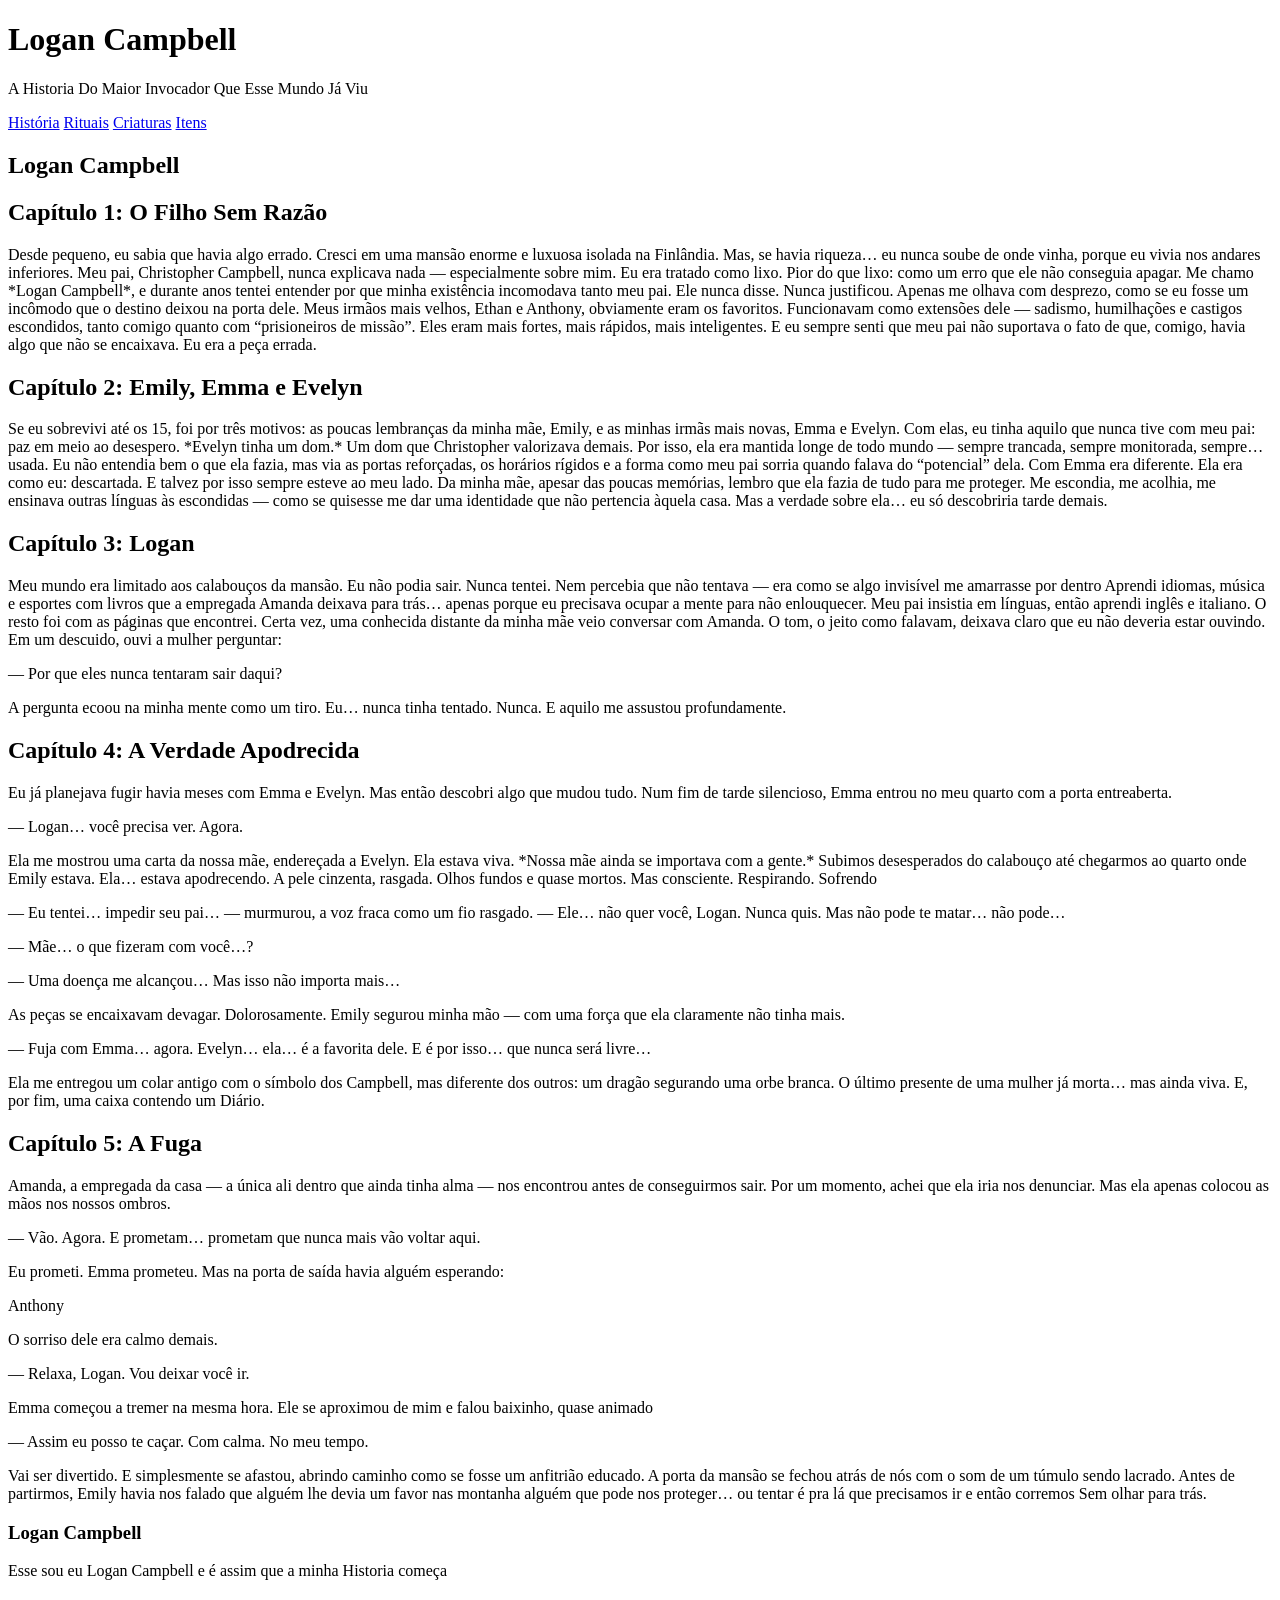
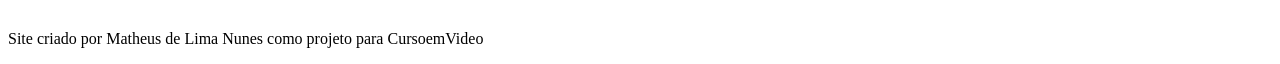
==== paginas/index.html @ 11443d15 "Organizando projeto" ====
<!DOCTYPE html>
<html lang="pt-br">
<head>
    <meta charset="UTF-8">
    <meta name="viewport" content="width=device-width, initial-scale=1.0">
    <link rel="shortcut icon" href="favicon/favicon do careca.png" type="image/x-icon">
    <link rel="stylesheet" href="style.css">
    <title>Logan Campbell</title>
</head>
<body>
    <header>
        <h1>Logan Campbell</h1>
        <p>A Historia Do Maior Invocador Que Esse Mundo Já Viu</p>
    </header>
    <nav>
        <a href="index.html" target="_self">História</a>
        <a href="rituais.html" target="_self">Rituais</a>
        <a href="criaturas.html" target="_self">Criaturas</a>
        <a href="itens.html">Itens</a>
    </nav>
    <main>
        <article>
            <h1>Logan Campbell</h1>
            <h2>Capítulo 1: O Filho Sem Razão</h2>
            <p>Desde pequeno, eu sabia que havia algo errado. Cresci em uma mansão enorme e luxuosa isolada na Finlândia. Mas, se havia riqueza… eu nunca soube de onde vinha, porque eu vivia nos andares inferiores. Meu pai, Christopher Campbell, nunca explicava nada — especialmente sobre mim. Eu era tratado como lixo. Pior do que lixo: como um erro que ele não conseguia apagar. Me chamo *Logan Campbell*, e durante anos tentei entender por que minha existência incomodava tanto meu pai. Ele nunca disse. Nunca justificou. Apenas me olhava com desprezo, como se eu fosse um incômodo que o destino deixou na porta dele. Meus irmãos mais velhos, Ethan e Anthony, obviamente eram os favoritos. Funcionavam como extensões dele — sadismo, humilhações e castigos escondidos, tanto comigo quanto com “prisioneiros de missão”. Eles eram mais fortes, mais rápidos, mais inteligentes. E eu sempre senti que meu pai não suportava o fato de que, comigo, havia algo que não se encaixava. Eu era a peça errada.</p>


            <h2>Capítulo 2: Emily, Emma e Evelyn</h2>
            <p>Se eu sobrevivi até os 15, foi por três motivos: as poucas lembranças da minha mãe, Emily, e as minhas irmãs mais novas, Emma e Evelyn. Com elas, eu tinha aquilo que nunca tive com meu pai: paz em meio ao desespero. *Evelyn tinha um dom.* Um dom que Christopher valorizava demais. Por isso, ela era mantida longe de todo mundo — sempre trancada, sempre monitorada, sempre… usada. Eu não entendia bem o que ela fazia, mas via as portas reforçadas, os horários rígidos e a forma como meu pai sorria quando falava do “potencial” dela. Com Emma era diferente. Ela era como eu: descartada. E talvez por isso sempre esteve ao meu lado. Da minha mãe, apesar das poucas memórias, lembro que ela fazia de tudo para me proteger. Me escondia, me acolhia, me ensinava outras línguas às escondidas — como se quisesse me dar uma identidade que não pertencia àquela casa. Mas a verdade sobre ela… eu só descobriria tarde demais.</p>


            <h2>Capítulo 3: Logan</h2>
            <p>Meu mundo era limitado aos calabouços da mansão. Eu não podia sair. Nunca tentei. Nem percebia que não tentava — era como se algo invisível me amarrasse por dentro Aprendi idiomas, música e esportes com livros que a empregada Amanda deixava para trás… apenas porque eu precisava ocupar a mente para não enlouquecer. Meu pai insistia em línguas, então aprendi inglês e italiano. O resto foi com as páginas que encontrei. Certa vez, uma conhecida distante da minha mãe veio conversar com Amanda. O tom, o jeito como falavam, deixava claro que eu não deveria estar ouvindo. Em um descuido, ouvi a mulher perguntar:</p>
            <p>— Por que eles nunca tentaram sair daqui?</p>
            <p>A pergunta ecoou na minha mente como um tiro. Eu… nunca tinha tentado. Nunca. E aquilo me assustou profundamente.</p>


            <h2>Capítulo 4: A Verdade Apodrecida</h2>
            <p>Eu já planejava fugir havia meses com Emma e Evelyn. Mas então descobri algo que mudou tudo. Num fim de tarde silencioso, Emma entrou no meu quarto com a porta entreaberta.</p>
            <p>— Logan… você precisa ver. Agora.</p>
            <p>Ela me mostrou uma carta da nossa mãe, endereçada a Evelyn. Ela estava viva. *Nossa mãe ainda se importava com a gente.* Subimos desesperados do calabouço até chegarmos ao quarto onde Emily estava. Ela… estava apodrecendo. A pele cinzenta, rasgada. Olhos fundos e quase mortos. Mas consciente. Respirando. <span>Sofrendo</span></p> 
            <p>— Eu tentei… impedir seu pai… — murmurou, a voz fraca como um fio rasgado. — Ele… não quer você, Logan. Nunca quis. Mas não pode te matar… não pode…</p>
            <p>— Mãe… o que fizeram com você…?</p>
            <p>— Uma doença me alcançou… Mas isso não importa mais…</p>
            <p>As peças se encaixavam devagar. Dolorosamente. Emily segurou minha mão — com uma força que ela claramente não tinha mais.</p>
            <p>— Fuja com Emma… agora. Evelyn… ela… é a favorita dele. E é por isso… que nunca será livre…</p>
            <p>Ela me entregou um colar antigo com o símbolo dos Campbell, mas diferente dos outros: um dragão segurando uma orbe branca.
            O último presente de uma mulher já morta… mas ainda viva. E, por fim, uma caixa contendo um Diário.</p>


            <h2>Capítulo 5: A Fuga</h2>
            <p>Amanda, a empregada da casa — a única ali dentro que ainda tinha alma — nos encontrou antes de conseguirmos sair. Por um momento, achei que ela iria nos denunciar. Mas ela apenas colocou as mãos nos nossos ombros.</p>
            <p>— Vão. Agora. E prometam… prometam que nunca mais vão voltar aqui.</p>
            <p>Eu prometi. Emma prometeu. Mas na porta de saída havia alguém esperando:</p>
            <p><span>Anthony</span></p>
            <p>O sorriso dele era calmo demais.</p>
            <p>— Relaxa, Logan. Vou deixar você ir.</p>
            <p>Emma começou a tremer na mesma hora. Ele se aproximou de mim e falou baixinho, quase animado</p>
            <p>— Assim eu posso te caçar. Com calma. No meu tempo.</p>
            <p>Vai ser divertido. E simplesmente se afastou, abrindo caminho como se fosse um anfitrião educado. A porta da mansão se fechou atrás de nós com o som de um túmulo sendo lacrado. Antes de partirmos, Emily havia nos falado que alguém lhe devia um favor nas montanha alguém que pode nos proteger… ou tentar é pra lá que precisamos ir e então corremos Sem olhar para trás.</p>
            <aside>
                <h3>Logan Campbell</h3>
                <p class="foda">Esse sou eu Logan Campbell e é assim que a minha Historia começa</p>
                <picture>
                    <source media="(max-width:700px)" srcset="imagem/logan_400x400.png">
                    <img src="imagem/logan(original).jpg" alt="">
                </picture>
            </aside>
        </article>
    </main>
    <footer>
        <p>Site criado por <span>Matheus de Lima Nunes</span> como projeto para CursoemVideo</p>
    </footer>
</body>
</html>
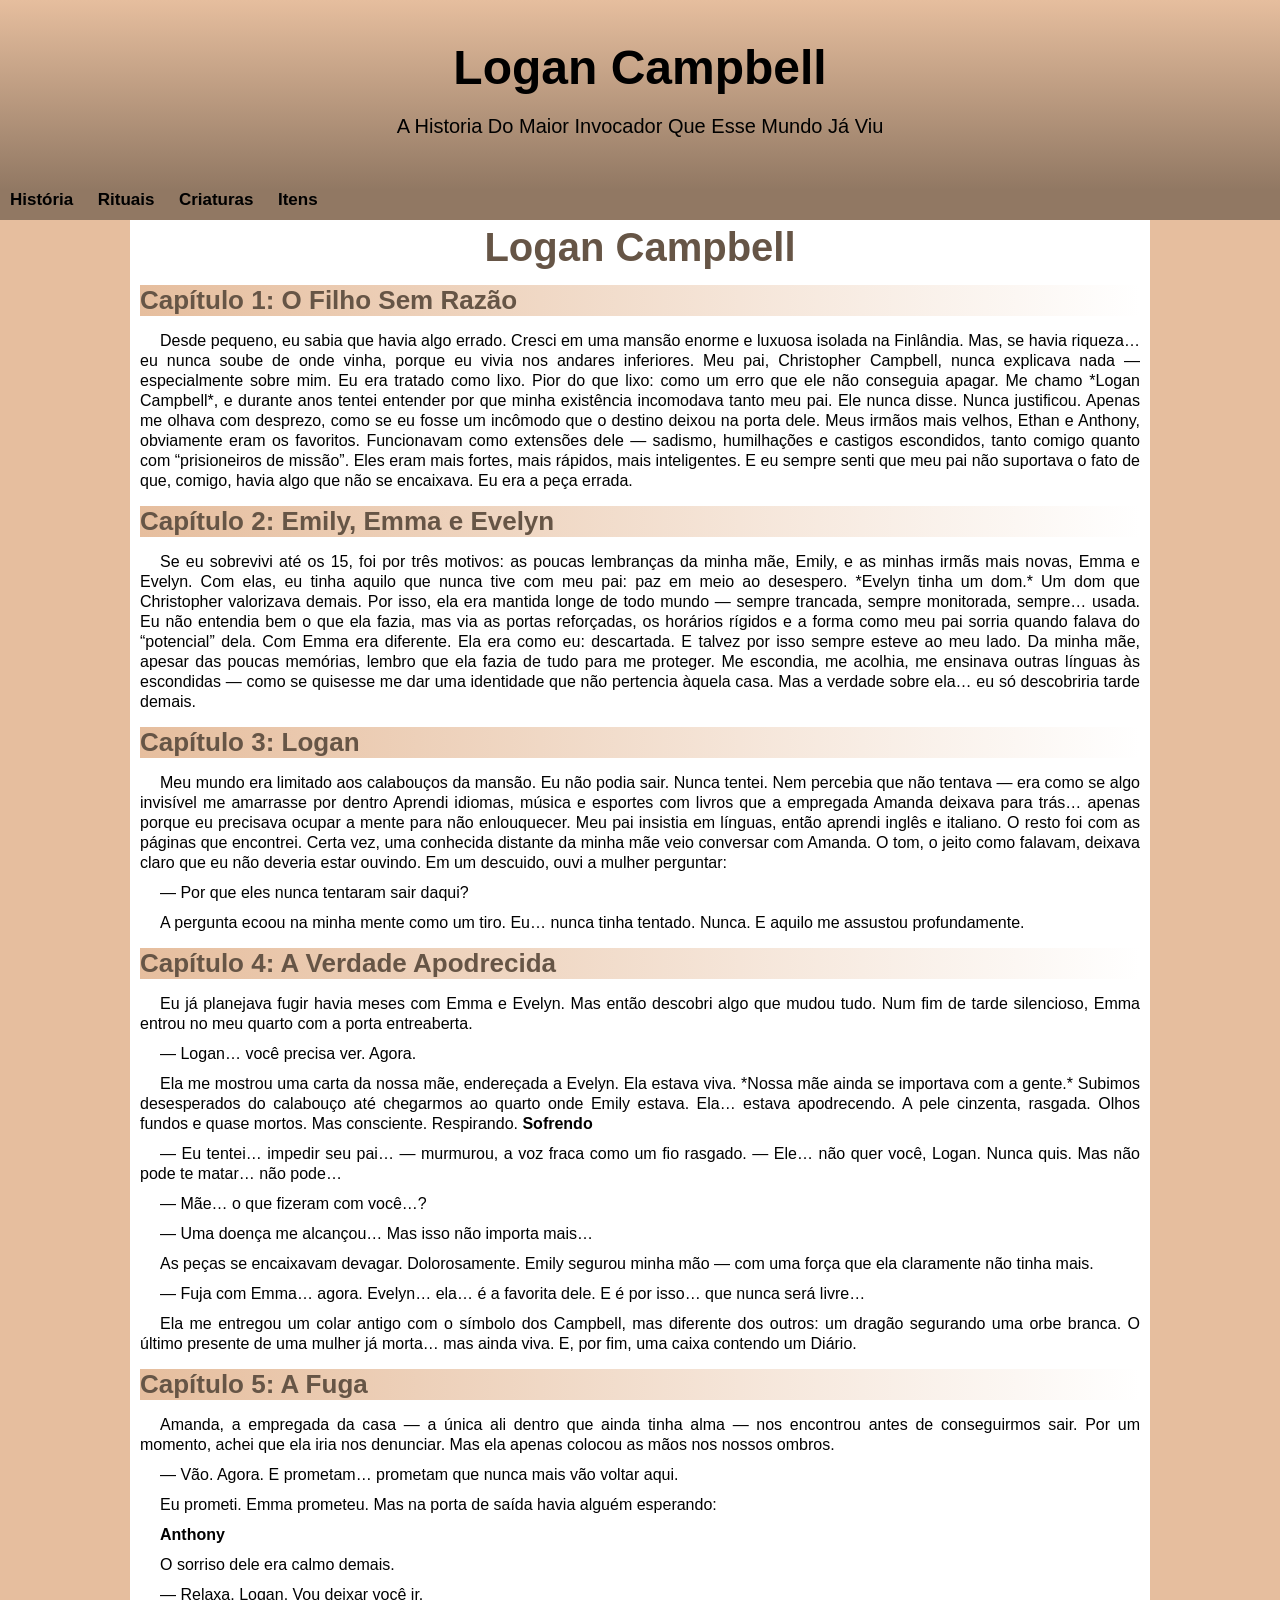
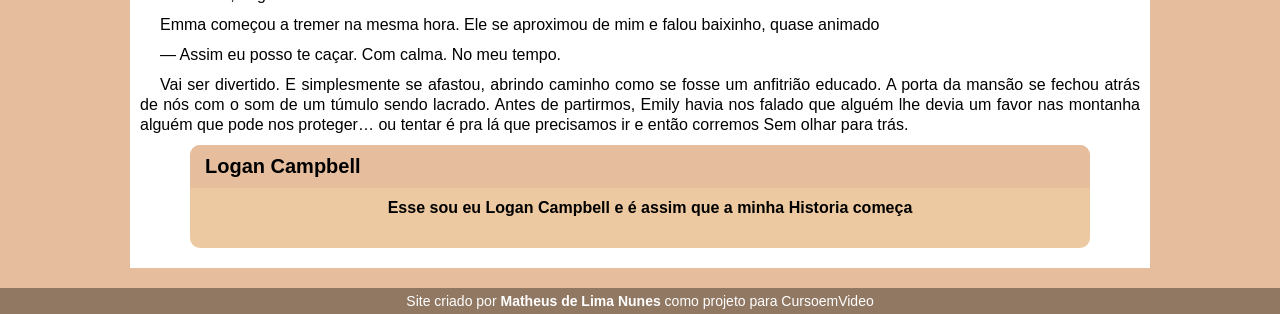
==== commit 2b79e2a2: "Ligando o Style" ====
--- a/paginas/index.html
+++ b/paginas/index.html
@@ -4,7 +4,7 @@
     <meta charset="UTF-8">
     <meta name="viewport" content="width=device-width, initial-scale=1.0">
     <link rel="shortcut icon" href="favicon/favicon do careca.png" type="image/x-icon">
-    <link rel="stylesheet" href="style.css">
+    <link rel="stylesheet" href="../estilos/style.css">
     <title>Logan Campbell</title>
 </head>
 <body>
--- a/estilos/style.css
+++ b/estilos/style.css
@@ -0,0 +1,195 @@
+@charset "UTF-8";
+
+ :root{
+    --cor1: #EDC9A1;
+    --cor2: #E6BE9E;
+    --cor3: #917863;
+ }
+
+ *{
+    margin: 0px;
+    padding: 0px;
+    font-family: Arial, Helvetica, sans-serif;
+ }
+
+ body{
+    background-color: var(--cor2);
+ }
+
+ img{
+    display: block;
+    margin: auto;
+ }
+
+ span{
+   font-weight: bold;
+ }
+ span.m1{
+   color: red;
+   font-weight: bold;
+ }
+
+ span.m2{
+   color: rgb(214, 214, 36);
+   font-weight: bold;
+ }
+
+ span.m3{
+   color: purple;
+   font-weight: bold;
+ }
+
+ span.m4{
+   color: black;
+   font-weight: bold;
+ }
+
+ li{
+   margin-bottom: 5px;
+ }
+
+ header{
+    background-image: linear-gradient(to bottom, var(--cor2), var(--cor3) );
+    height: 150px;
+    padding-top: 40px;
+    text-align: center;
+ }
+
+ header h1{
+    margin-bottom: 20px;
+    font-size: 3em;
+ }
+
+ header p{
+    font-size: 20px;
+ }
+
+ nav{
+    background-color: var(--cor3);
+    padding-bottom: 10px;
+ }
+
+ nav a{
+    color: black;
+    font-size: 17px;
+    padding: 10px 10px 10px 10px;
+    text-decoration: none;
+    font-weight: bold;
+ }
+ 
+ nav a:hover{
+    background-color: #77614f;
+    color: var(--cor2);
+    font-weight: bold;
+ }
+
+ main{
+    background-color: white;
+    min-width: 300px;
+    max-width: 1000px;
+    margin: auto;
+    margin-bottom: 20px;
+    padding: 0px 10px 20px 10px;
+ }
+
+ main h1{
+    color: #665546;
+    text-align: center;
+    padding: 5px 0px 0px 0px;
+    font-size: 40px
+ }
+
+ main h2{
+    color: #665546;
+    background-image: linear-gradient(to right, var(--cor2), white);
+    margin: 15px 0px 15px 0px;
+    font-size: 26px;
+ }
+
+ main h2.morte{
+   color: white;
+   background-image: linear-gradient(to right, black, white);
+ }
+
+ main h2.energia{
+   color: black;
+   background-image: linear-gradient(to right, purple, white);
+ }
+
+ main h2.sangue{
+   color: black;
+   background-image: linear-gradient(to right, darkred, white);
+ }
+ 
+ main h2.conhecimento{
+   color: black;
+   background-image: linear-gradient(to right, darkgoldenrod, white);
+ }
+
+ main p{
+    text-indent: 20px;
+    text-align: justify;
+    line-height: 20px;
+    margin: 10px 0px 10px 0px;
+ }
+
+ main p.morte{
+   color: black;
+   font-weight: bold;
+ }
+ 
+main p.energia{
+   color: purple;
+   font-weight: bold;
+}
+
+main p.sangue{
+   color: darkred;
+   font-weight: bold;
+}
+
+main p.conhecimento{
+   color: darkgoldenrod;
+   font-weight: bold;
+}
+
+ main h3{
+    background-color: var(--cor2);
+    padding: 10px 0px 10px 15px;
+    font-size: 20px;
+    border-radius: 10px 10px 0px 0px;
+ }
+
+ main p.foda{
+    text-align: center;
+    font-weight: bold;
+ }
+
+ main aside{
+    background-color: var(--cor1);
+    min-width: 300px;
+    max-width: 900px;
+    margin: auto;
+    border-radius: 10px;
+    padding-bottom: 20px;
+ }
+
+ main ul{
+   list-style-position: inside;
+   columns: 2;
+ }
+
+ footer{
+    background-color: var(--cor3);
+    padding: 5px 0px 5px 0px;
+ }
+
+ footer p{
+    color: white;
+    text-align: center;
+    font-size: 14px;
+ }
+
+ 
+ 
+ 
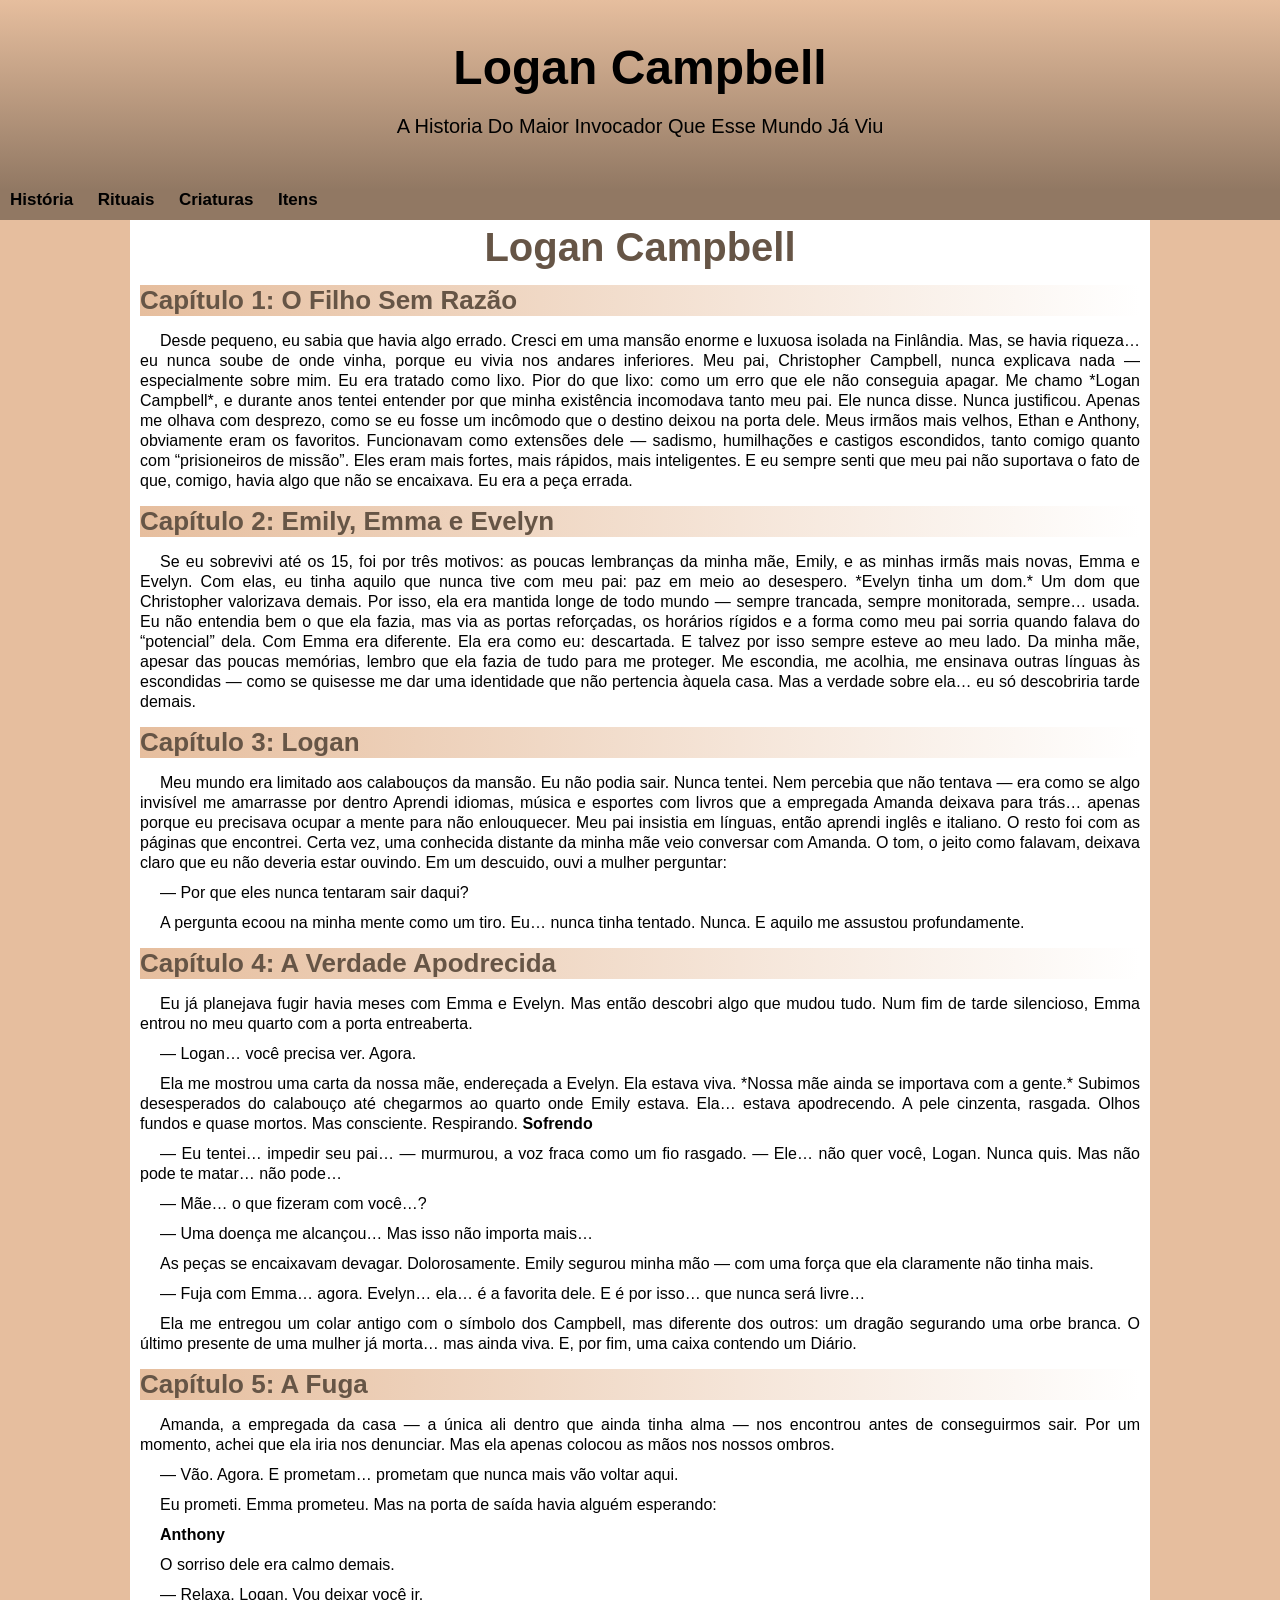
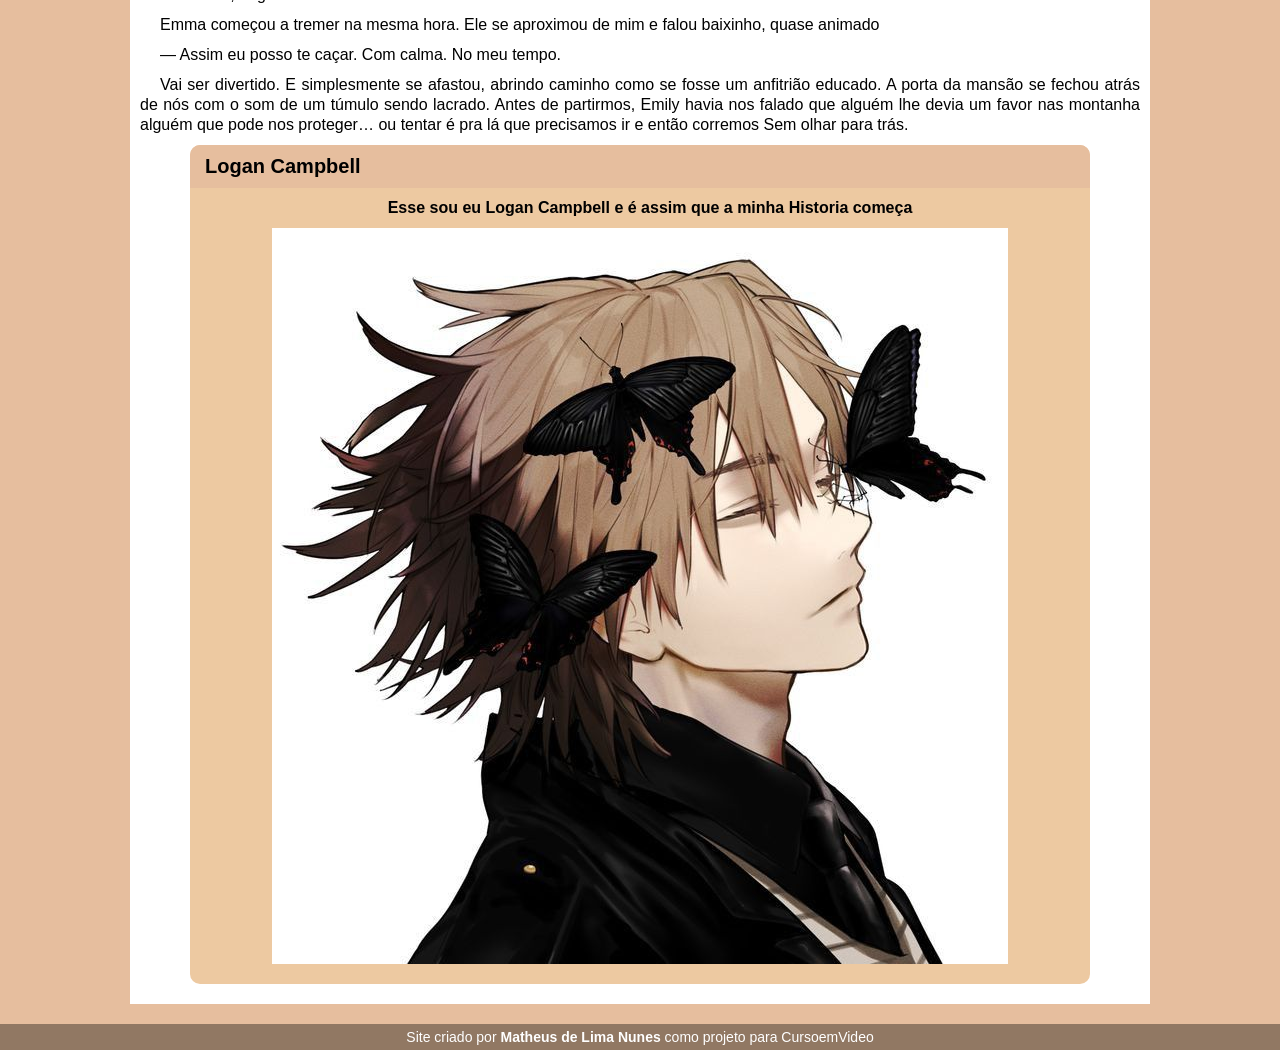
==== commit 54554c86: "Projeto Finalizado com Sucesso" ====
--- a/paginas/index.html
+++ b/paginas/index.html
@@ -63,7 +63,7 @@
                 <p class="foda">Esse sou eu Logan Campbell e é assim que a minha Historia começa</p>
                 <picture>
                     <source media="(max-width:700px)" srcset="imagem/logan_400x400.png">
-                    <img src="imagem/logan(original).jpg" alt="">
+                    <img src="../imagem/logan(original).jpg" alt="">
                 </picture>
             </aside>
         </article>
